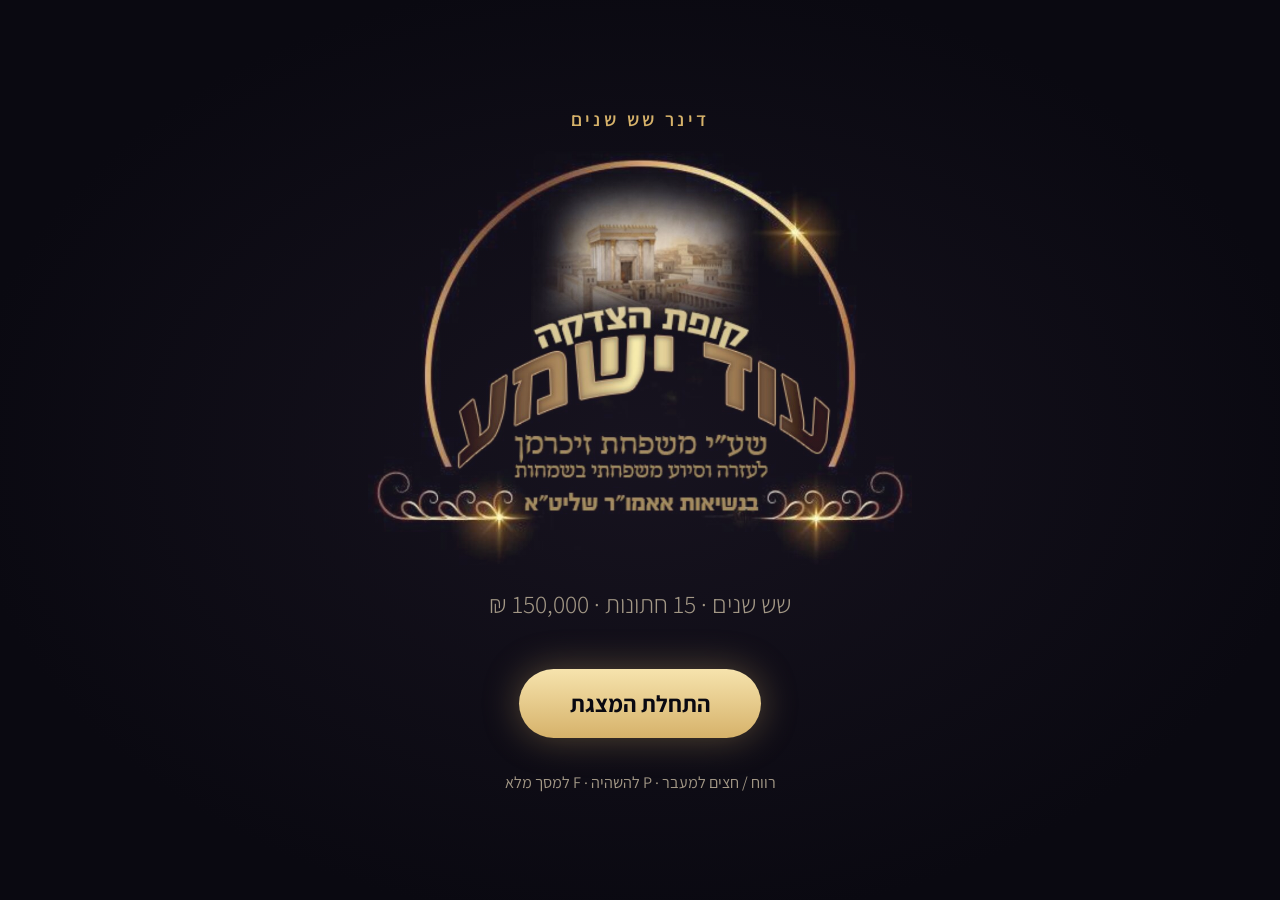
==== index.html @ 43376094 "Add cinematic presentation for the Od Yishama six-year dinner Co-Authored-By: Claude Opus 5.5 <norep" ====
<!doctype html>
<html lang="he" dir="rtl">
<head>
<meta charset="utf-8">
<meta name="viewport" content="width=device-width, initial-scale=1, viewport-fit=cover">
<title>קופת עוד ישמע</title>
<meta name="claude:viewport-fit-sides" content="cover">
<link rel="preconnect" href="https://fonts.googleapis.com">
<link rel="preconnect" href="https://fonts.gstatic.com" crossorigin>
<link rel="stylesheet" href="https://fonts.googleapis.com/css2?family=Frank+Ruhl+Libre:wght@300;500;700;900&family=Assistant:wght@300;400;600;700&display=swap">
<style>
/* Layout: one full-bleed cinematic stage, one scene at a time, candle-gold on a midnight hall */
:root{
  --night:#0a0911;
  --hall:#17131f;
  --gold:#d6b26a;
  --gold-hi:#f6e3ad;
  --ivory:#f2ebde;
  --muted:#a39886;
  --line:rgba(214,178,106,.28);
  --ember:#c9785a;
  --display:"Frank Ruhl Libre","David","Times New Roman",serif;
  --body:"Assistant","Arial Hebrew",Arial,sans-serif;
  color-scheme:dark;
}
html,body{height:100%}
body{background:var(--night);color:var(--ivory);font-family:var(--body);overflow:hidden;direction:rtl}
*{box-sizing:border-box}

#stage{position:fixed;inset:0;background:radial-gradient(ellipse at 50% 38%,var(--hall) 0%,var(--night) 70%)}
#dust{position:absolute;inset:0;width:100%;height:100%}
#stage::after{content:"";position:absolute;inset:0;pointer-events:none;background:radial-gradient(ellipse at center,transparent 55%,rgba(0,0,0,.65) 100%)}

.scene{position:absolute;inset:0;display:grid;place-items:center;overflow-y:auto;
  padding-block:calc(env(safe-area-inset-top,0px) + 4vmin) calc(env(safe-area-inset-bottom,0px) + 9vmin);
  padding-left:max(16px,env(safe-area-inset-left,0px));padding-right:max(16px,env(safe-area-inset-right,0px));
  opacity:0;visibility:hidden;transition:opacity .9s ease,visibility 0s linear .9s}
.scene.active{opacity:1;visibility:visible;transition:opacity 1.1s ease,visibility 0s}
.wrap{width:min(1150px,100%);text-align:center;display:flex;flex-direction:column;align-items:center;gap:2.2vmin;min-width:0}

.r{opacity:0;transform:translateY(2.4vmin);filter:blur(6px);transition:opacity 1.1s ease,transform 1.3s cubic-bezier(.2,.7,.2,1),filter 1.1s ease}
.scene.active .r{opacity:1;transform:none;filter:none;transition-delay:var(--d,0s)}

.eyebrow{font-family:var(--body);font-weight:600;color:var(--gold);letter-spacing:.18em;font-size:clamp(13px,2.1vmin,22px)}
.h1{font-family:var(--display);font-weight:700;font-size:clamp(30px,7.2vmin,92px);line-height:1.15;text-wrap:balance;margin:0}
.h2{font-family:var(--display);font-weight:500;font-size:clamp(22px,4.6vmin,58px);line-height:1.25;text-wrap:balance;margin:0}
.sub{font-weight:300;color:var(--muted);font-size:clamp(16px,2.8vmin,32px);line-height:1.5;max-width:40ch;text-wrap:balance;margin:0}
.gold{color:var(--gold-hi)}
.rule{width:min(240px,40vw);height:1px;background:linear-gradient(90deg,transparent,var(--gold),transparent)}

.big{font-family:var(--display);font-weight:900;line-height:1;font-size:clamp(64px,17vmin,230px);font-variant-numeric:tabular-nums;
  background:linear-gradient(180deg,var(--gold-hi) 10%,var(--gold) 55%,#9c7a3c 100%);-webkit-background-clip:text;background-clip:text;color:transparent;
  filter:drop-shadow(0 0 3vmin rgba(214,178,106,.25));white-space:nowrap}
.big .cur{font-size:.5em;margin-inline-start:.15em}
.num{unicode-bidi:isolate;direction:ltr;display:inline-block}

.verse{font-family:var(--display);font-weight:300;font-size:clamp(20px,3.8vmin,46px);line-height:1.6;color:var(--ivory);text-wrap:balance;max-width:26ch;margin:0}
.verse b{font-weight:700;color:var(--gold-hi)}
.logo{font-family:var(--display);font-weight:900;font-size:clamp(52px,14vmin,190px);line-height:1;color:var(--gold-hi);text-shadow:0 0 4vmin rgba(214,178,106,.35)}
.logo-img{display:block;width:min(820px,100%);max-height:52vh;object-fit:contain;mix-blend-mode:screen}
#intro .logo-img{max-height:46vh}
.motto{font-family:var(--display);font-weight:900;font-size:clamp(30px,7.4vmin,96px);line-height:1.2;color:var(--gold-hi);text-wrap:balance;margin:0;text-shadow:0 0 4vmin rgba(214,178,106,.35)}
.logo-kicker{font-family:var(--display);font-weight:500;font-size:clamp(20px,4vmin,48px);color:var(--gold);letter-spacing:.3em}

/* rings */
.rings{display:grid;grid-template-columns:repeat(5,1fr);gap:2.2vmin 3.5vmin}
.ring{width:clamp(44px,10vmin,120px);aspect-ratio:1;max-width:100%;opacity:.12;transform:scale(.7);transition:opacity .6s ease,transform .8s cubic-bezier(.2,1.4,.4,1),filter .6s}
.scene.active .ring{opacity:1;transform:none;filter:drop-shadow(0 0 1.6vmin rgba(246,227,173,.55));transition-delay:var(--d)}
.ring svg{width:100%;height:100%;display:block}
.ring text{font-family:var(--display);font-weight:700;fill:var(--gold-hi);font-size:22px}

/* equation */
.eq{display:flex;align-items:center;justify-content:center;gap:3vmin;flex-wrap:wrap}
.eq .term{font-family:var(--display);font-weight:700;font-size:clamp(28px,7vmin,88px);color:var(--ivory)}
.eq .op{font-family:var(--display);font-size:clamp(24px,5vmin,64px);color:var(--gold)}
.eq small{display:block;font-family:var(--body);font-weight:400;font-size:clamp(13px,2vmin,22px);color:var(--muted);margin-top:.4em}

/* stacked share bar */
.share{width:min(900px,100%);display:flex;flex-direction:column;gap:1.4vmin}
.share-track{height:clamp(14px,3vmin,30px);border-radius:999px;background:rgba(255,255,255,.06);overflow:hidden;display:flex;border:1px solid var(--line)}
.share-track span{height:100%;width:0;transition:width 1.8s cubic-bezier(.2,.7,.2,1)}
.scene.active .share-track span{width:var(--w);transition-delay:var(--d)}
.s-wed{background:linear-gradient(90deg,var(--gold),var(--gold-hi))}
.s-bal{background:rgba(242,235,222,.35)}
.s-exp{background:var(--ember)}
.legend{display:flex;justify-content:space-between;gap:2vmin;flex-wrap:wrap;font-size:clamp(13px,2vmin,22px);color:var(--muted)}
.legend i{display:inline-block;width:.8em;height:.8em;border-radius:50%;margin-inline-end:.4em;vertical-align:middle}

/* leaderboard */
.board{width:min(980px,100%);display:flex;flex-direction:column;gap:1.15vmin;font-size:clamp(14px,2.6vmin,28px)}
.row{display:grid;grid-template-columns:2em minmax(5.5em,8.5em) 1fr 5.6em;align-items:center;gap:1.6vmin}
.row .rk{font-family:var(--display);font-weight:700;color:var(--gold)}
.row .nm{text-align:right;font-weight:600;white-space:nowrap;overflow:hidden;text-overflow:ellipsis}
.row .tr{height:.9em;border-radius:999px;background:rgba(255,255,255,.05);overflow:hidden}
.row .fl{height:100%;width:0;border-radius:999px;background:linear-gradient(270deg,var(--gold-hi),var(--gold) 60%,#8c6c33);transition:width 1.6s cubic-bezier(.2,.7,.2,1)}
.scene.active .row .fl{width:var(--w);transition-delay:var(--d)}
.row .am{font-family:var(--display);font-weight:700;text-align:left;font-variant-numeric:tabular-nums;color:var(--gold-hi)}
.row.top .nm{color:var(--gold-hi)}

/* podium */
.podium{display:flex;align-items:flex-end;justify-content:center;gap:2.5vmin;width:min(900px,100%)}
.pod{flex:1;display:flex;flex-direction:column;align-items:center;gap:1.4vmin;min-width:0}
.pod .who{font-family:var(--display);font-weight:700;font-size:clamp(18px,3.8vmin,46px);text-wrap:balance}
.pod .amt{font-family:var(--display);font-weight:900;color:var(--gold-hi);font-size:clamp(18px,3.6vmin,44px);font-variant-numeric:tabular-nums}
.pod .col{width:100%;height:0;border-radius:1.2vmin 1.2vmin 0 0;border:1px solid var(--line);border-bottom:0;
  background:linear-gradient(180deg,rgba(214,178,106,.35),rgba(214,178,106,.04));display:grid;place-items:start center;padding-top:1.5vmin;
  font-family:var(--display);font-weight:900;font-size:clamp(28px,7vmin,90px);color:var(--gold);transition:height 1.6s cubic-bezier(.2,.7,.2,1)}
.scene.active .pod .col{height:var(--h);transition-delay:var(--d)}
.pod.first .col{background:linear-gradient(180deg,rgba(246,227,173,.55),rgba(214,178,106,.06));color:var(--night)}
.crown{width:clamp(40px,9vmin,110px);filter:drop-shadow(0 0 2vmin rgba(246,227,173,.6))}

/* partners grid */
.partners{display:grid;grid-template-columns:repeat(4,minmax(0,1fr));gap:1.4vmin;width:min(1100px,100%)}
.pc{border:1px solid rgba(242,235,222,.12);border-radius:1vmin;padding:1.4vmin 1.6vmin;display:flex;justify-content:space-between;align-items:baseline;gap:1vmin;
  background:rgba(255,255,255,.025);font-size:clamp(13px,2.3vmin,24px);min-width:0}
.pc .n{font-weight:600;white-space:nowrap;overflow:hidden;text-overflow:ellipsis;min-width:0}
.pc .v{font-family:var(--display);font-weight:700;font-variant-numeric:tabular-nums;color:var(--muted);white-space:nowrap}
.pc.club{border-color:var(--gold);background:rgba(214,178,106,.08)}
.pc.club .v{color:var(--gold-hi)}

/* stat tiles */
.tiles{display:grid;grid-template-columns:repeat(4,minmax(0,1fr));gap:2vmin;width:min(1100px,100%)}
.tile{border-top:1px solid var(--gold);padding-top:2vmin;display:flex;flex-direction:column;gap:1vmin;align-items:center;min-width:0}
.tile .v{font-family:var(--display);font-weight:900;font-size:clamp(28px,6.5vmin,80px);color:var(--gold-hi);font-variant-numeric:tabular-nums;white-space:nowrap}
.tile .l{color:var(--muted);font-size:clamp(13px,2.2vmin,24px);line-height:1.4;text-wrap:balance}

/* controls */
#bar{position:fixed;inset:auto 0 0 0;z-index:5;display:flex;align-items:center;justify-content:center;gap:10px;
  padding:10px max(16px,env(safe-area-inset-right,0px)) calc(10px + env(safe-area-inset-bottom,0px)) max(16px,env(safe-area-inset-left,0px));
  background:linear-gradient(0deg,rgba(0,0,0,.7),transparent);transition:opacity .5s}
#bar.hide{opacity:0}
#bar button{background:rgba(255,255,255,.06);border:1px solid var(--line);color:var(--ivory);width:42px;height:42px;border-radius:50%;cursor:pointer;display:grid;place-items:center;font-size:16px}
#bar button:hover{background:rgba(214,178,106,.18)}
#bar button:focus-visible,#go:focus-visible{outline:2px solid var(--gold-hi);outline-offset:3px}
#count{font-variant-numeric:tabular-nums;color:var(--muted);font-size:14px;min-width:4.5em;text-align:center}
#prog{position:absolute;top:0;right:0;height:2px;width:0;background:var(--gold)}

/* intro overlay */
#intro{position:fixed;inset:0;z-index:10;display:grid;place-items:center;background:radial-gradient(ellipse at center,var(--hall),var(--night) 75%);
  padding-left:max(16px,env(safe-area-inset-left,0px));padding-right:max(16px,env(safe-area-inset-right,0px));transition:opacity 1s}
#intro.gone{opacity:0;pointer-events:none}
#go{margin-top:3vmin;font-family:var(--body);font-weight:700;font-size:clamp(16px,2.6vmin,26px);color:var(--night);background:linear-gradient(180deg,var(--gold-hi),var(--gold));
  border:0;border-radius:999px;padding:.8em 2.2em;cursor:pointer;box-shadow:0 0 4vmin rgba(214,178,106,.35)}
.hint{color:var(--muted);font-size:clamp(12px,1.8vmin,18px);margin-top:1.5vmin}

@media (max-width:640px){
  .partners{grid-template-columns:repeat(2,minmax(0,1fr))}
  .tiles{grid-template-columns:repeat(2,minmax(0,1fr));row-gap:4vmin}
  .row{grid-template-columns:1.6em 5.4em 1fr 4.8em}
}
@media (prefers-reduced-motion:reduce){
  .r,.ring,.row .fl,.pod .col,.share-track span{transition:none!important}
}
</style>
</head>
<body style="margin:0">

<div id="stage">
  <canvas id="dust" aria-hidden="true"></canvas>

  <!-- 1 -->
  <section class="scene" data-t="6">
    <div class="wrap">
      <div class="eyebrow r" style="--d:.3s">לפני שש שנים בדיוק</div>
      <h1 class="h1 r" style="--d:1.2s">משפחה אחת התכנסה<br>סביב שולחן אחד</h1>
    </div>
  </section>

  <!-- 2 -->
  <section class="scene" data-t="7">
    <div class="wrap">
      <p class="sub r" style="--d:.3s">לא היו בה עשירים גדולים. לא היו בה קרנות.</p>
      <h2 class="h2 r" style="--d:1.6s">היה בה חלום אחד:</h2>
      <h1 class="motto r" style="--d:2.8s">״מיר זענען אלע<br>א חלק פון די שמחה״</h1>
    </div>
  </section>

  <!-- 3 -->
  <section class="scene" data-t="9">
    <div class="wrap">
      <img class="logo-img r" style="--d:.3s" alt="קופת הצדקה עוד ישמע שע״י משפחת זיכרמן">
      <p class="verse r" style="--d:2.6s">עוד ישמע בערי יהודה ובחוצות ירושלים<br>קול ששון וקול שמחה <b>קול חתן וקול כלה</b></p>
    </div>
  </section>

  <!-- 4 -->
  <section class="scene" data-t="9">
    <div class="wrap">
      <div class="eyebrow r" style="--d:.2s">מאז ועד היום נכנסו לקופה</div>
      <div class="big r" style="--d:.6s"><span class="num" data-count="152599" data-delay="700" data-dur="3800">0</span><span class="cur">₪</span></div>
      <p class="sub r" style="--d:4.4s">משפחה קטנה. שש שנים. שקל אחר שקל.</p>
    </div>
  </section>

  <!-- 5 -->
  <section class="scene" data-t="9">
    <div class="wrap">
      <div class="eyebrow r" style="--d:.2s">חתונות שהקופה הייתה שותפה בהן</div>
      <div class="rings" id="rings"></div>
      <h1 class="h1 r gold" style="--d:4.6s"><span class="num">15</span> חופות</h1>
    </div>
  </section>

  <!-- 6 -->
  <section class="scene" data-t="9">
    <div class="wrap">
      <div class="eq r" style="--d:.3s">
        <div class="term"><span class="num">15</span><small>חתונות</small></div>
        <div class="op">×</div>
        <div class="term"><span class="num">10,000</span> ₪<small>לכל חתונה</small></div>
      </div>
      <div class="rule r" style="--d:1.6s"></div>
      <div class="eyebrow r" style="--d:2s">חולקו לשמחות המשפחה</div>
      <div class="big r" style="--d:2.2s"><span class="num" data-count="150000" data-delay="2300" data-dur="3000">0</span><span class="cur">₪</span></div>
    </div>
  </section>

  <!-- 7 -->
  <section class="scene" data-t="11">
    <div class="wrap">
      <div class="eyebrow r" style="--d:.2s">סך כל הוצאות הקופה בשש שנים</div>
      <div class="big r" style="--d:.5s"><span class="num" data-count="500" data-from="152599" data-delay="900" data-dur="3200">152,599</span><span class="cur">₪</span></div>
      <h2 class="h2 r" style="--d:4.2s"><span class="gold"><span class="num">98.3%</span></span> מכל שקל שנכנס יצא ישירות לשמחות</h2>
      <div class="share r" style="--d:5s">
        <div class="share-track" dir="rtl">
          <span class="s-wed" style="--w:98.3%;--d:5.2s"></span>
          <span class="s-bal" style="--w:1.37%;--d:6.4s"></span>
          <span class="s-exp" style="--w:.33%;--d:6.8s"></span>
        </div>
        <div class="legend">
          <span><i class="s-wed"></i>חולק לחתונות: <span class="num">150,000</span> ₪</span>
          <span><i class="s-bal"></i>יתרה בקופה: <span class="num">2,099</span> ₪</span>
          <span><i class="s-exp"></i>הוצאות: <span class="num">500</span> ₪</span>
        </div>
      </div>
    </div>
  </section>

  <!-- 8 -->
  <section class="scene" data-t="14">
    <div class="wrap">
      <div class="eyebrow r" style="--d:.2s">היכל הכבוד</div>
      <h1 class="h2 r" style="--d:.6s">עשרת השותפים הגדולים</h1>
      <div class="board" id="board"></div>
    </div>
  </section>

  <!-- 9 -->
  <section class="scene" data-t="11">
    <div class="wrap">
      <div class="eyebrow r" style="--d:.2s">כתר הקופה</div>
      <div class="podium">
        <div class="pod">
          <div class="who r" style="--d:2.6s">יוסף פויגל</div>
          <div class="amt r" style="--d:2.9s"><span class="num">16,500</span> ₪</div>
          <div class="col" style="--h:24vmin;--d:.8s">2</div>
        </div>
        <div class="pod first">
          <svg class="crown r" style="--d:4.4s" viewBox="0 0 100 70" aria-hidden="true"><path d="M8 62 L4 18 L28 38 L50 6 L72 38 L96 18 L92 62 Z" fill="#f6e3ad"/><rect x="8" y="58" width="84" height="8" rx="2" fill="#d6b26a"/></svg>
          <div class="who r gold" style="--d:3.8s">יענקי</div>
          <div class="amt r" style="--d:4.1s"><span class="num">18,000</span> ₪</div>
          <div class="col" style="--h:32vmin;--d:1.2s">1</div>
        </div>
        <div class="pod">
          <div class="who r" style="--d:2s">שלמה לוי</div>
          <div class="amt r" style="--d:2.3s"><span class="num">15,550</span> ₪</div>
          <div class="col" style="--h:18vmin;--d:.4s">3</div>
        </div>
      </div>
    </div>
  </section>

  <!-- 10 -->
  <section class="scene" data-t="9">
    <div class="wrap">
      <div class="eyebrow r" style="--d:.2s">מועדון ה־12,000</div>
      <h1 class="h1 r" style="--d:.7s"><span class="gold">שמונה</span> שותפים נתנו<br>מעל <span class="num">12,000</span> ₪ כל אחד</h1>
      <div class="rule r" style="--d:2s"></div>
      <p class="sub r" style="--d:2.6s">יחד הם הביאו <span class="gold"><span class="num">120,900</span> ₪</span>, כ־<span class="num">80%</span> מכלל התרומות לקופה</p>
    </div>
  </section>

  <!-- 11 -->
  <section class="scene" data-t="14">
    <div class="wrap">
      <div class="eyebrow r" style="--d:.2s">כל השותפים בנס</div>
      <div class="partners" id="partners"></div>
    </div>
  </section>

  <!-- 12 -->
  <section class="scene" data-t="11">
    <div class="wrap">
      <div class="eyebrow r" style="--d:.2s">שש שנים במספרים</div>
      <div class="tiles">
        <div class="tile r" style="--d:.6s"><div class="v"><span class="num" data-count="25433" data-delay="700" data-dur="2200">0</span> ₪</div><div class="l">נכנסו לקופה בממוצע בכל שנה</div></div>
        <div class="tile r" style="--d:1.4s"><div class="v">כל <span class="num">5</span></div><div class="l">חודשים בערך, עוד חתונה במשפחה</div></div>
        <div class="tile r" style="--d:2.2s"><div class="v"><span class="num" data-count="16" data-delay="2300" data-dur="1500">0</span></div><div class="l">שותפים שנתנו מכספם</div></div>
        <div class="tile r" style="--d:3s"><div class="v"><span class="num">0.3%</span></div><div class="l">בלבד הלכו להוצאות</div></div>
      </div>
    </div>
  </section>

  <!-- 13 -->
  <section class="scene" data-t="8">
    <div class="wrap">
      <h1 class="h1 r" style="--d:.3s"><span class="num">15</span> משפחות הגיעו לחופה בראש מורם</h1>
      <p class="sub r" style="--d:2s">ובכל אחת מהן הייתה המשפחה כולה שותפה</p>
      <h2 class="h2 r gold" style="--d:4s">והסיפור הזה רק מתחיל</h2>
    </div>
  </section>

  <!-- 14 -->
  <section class="scene" data-t="13">
    <div class="wrap">
      <div class="eyebrow r" style="--d:.2s">החתונה ה־16 כבר בדרך</div>
      <h1 class="h2 r" style="--d:.7s">מה אם כל אחד מאיתנו יוסיף רק עוד קצת?</h1>
      <div class="eq r" style="--d:2s">
        <div class="term"><span class="num">19</span><small>בני משפחה</small></div>
        <div class="op">×</div>
        <div class="term"><span class="num">100</span> ₪<small>תוספת בחודש</small></div>
        <div class="op">=</div>
        <div class="term gold"><span class="num">22,800</span> ₪<small>בכל שנה</small></div>
      </div>
      <h1 class="h1 r gold" style="--d:5s">עוד שתי חתונות בכל שנה</h1>
    </div>
  </section>

  <!-- 15 -->
  <section class="scene" data-t="0">
    <div class="wrap">
      <p class="verse r" style="--d:.4s">עוד ישמע בערי יהודה ובחוצות ירושלים<br>קול ששון וקול שמחה <b>קול חתן וקול כלה</b></p>
      <div class="rule r" style="--d:2.4s"></div>
      <img class="logo-img r" style="--d:3s" alt="קופת הצדקה עוד ישמע שע״י משפחת זיכרמן">
      <p class="motto r" style="--d:4.6s">״מיר זענען אלע א חלק פון די שמחה״</p>
    </div>
  </section>
</div>

<div id="intro">
  <div class="wrap">
    <div class="eyebrow">דינר שש שנים</div>
    <img class="logo-img" alt="קופת הצדקה עוד ישמע שע״י משפחת זיכרמן">
    <p class="sub">שש שנים · <span class="num">15</span> חתונות · <span class="num">150,000</span> ₪</p>
    <button id="go" type="button">התחלת המצגת</button>
    <div class="hint">רווח / חצים למעבר · P להשהיה · F למסך מלא</div>
  </div>
</div>

<nav id="bar" aria-label="שליטה במצגת">
  <div id="prog"></div>
  <button id="prev" type="button" aria-label="הקודם">›</button>
  <button id="play" type="button" aria-label="השהיה">❚❚</button>
  <button id="next" type="button" aria-label="הבא">‹</button>
  <span id="count">1 / 15</span>
  <button id="fs" type="button" aria-label="מסך מלא">⛶</button>
</nav>

<script>
(function(){
  const reduce = matchMedia('(prefers-reduced-motion: reduce)').matches;
  const LOGO = '[data-uri]';
  document.querySelectorAll('.logo-img').forEach(im => { im.src = LOGO; });
  const fmt = n => Math.round(n).toLocaleString('en-US');

  // ---- data ----
  const donors = [
    ['ראש משפחתינו',12600],['יוסף פויגל',16500],['מוישי',14600],['משה קאצבורג',2800],
    ['שלמה לוי',15550],['יהודלה',14600],['שלמה',6581],['חיים',3400],['אברמי',14300],
    ['הערשי הורביץ',0],['יענקי',18000],['יהושע דוד',6790],['יוסף אריה',14750],
    ['מרדכי הרשקוביץ',5596],['אלימלך גרוסמן',0],['ישעי\'',0],['משה לאנגסאם',3632],
    ['הערשי זיכרמן',200],['שלמה פויגל',600]
  ];
  const givers = donors.filter(d => d[1] > 0);

  // rings
  const rings = document.getElementById('rings');
  for (let k = 1; k <= 15; k++) {
    const el = document.createElement('div');
    el.className = 'ring'; el.style.setProperty('--d', (0.6 + k * 0.24) + 's');
    el.innerHTML = '<svg viewBox="0 0 100 100" aria-hidden="true"><circle cx="50" cy="56" r="32" fill="none" stroke="#d6b26a" stroke-width="6"/>'
      + '<path d="M50 6 L60 18 L50 30 L40 18 Z" fill="#f6e3ad"/><text x="50" y="64" text-anchor="middle">' + k + '</text></svg>';
    rings.appendChild(el);
  }

  // top 10 board
  const top = [...givers].sort((a,b) => b[1]-a[1]).slice(0,10);
  const max = top[0][1];
  const board = document.getElementById('board');
  let prevAmt = null, prevRank = 0;
  top.forEach((d, idx) => {
    const rank = d[1] === prevAmt ? prevRank : idx + 1;
    prevAmt = d[1]; prevRank = rank;
    const delay = 1 + (9 - idx) * 0.45; // build from 10th up to 1st
    const row = document.createElement('div');
    row.className = 'row r' + (idx < 3 ? ' top' : '');
    row.style.setProperty('--d', delay + 's');
    row.innerHTML = '<span class="rk">' + rank + '</span><span class="nm">' + d[0] + '</span>'
      + '<span class="tr"><span class="fl" style="--w:' + (d[1]/max*100).toFixed(1) + '%;--d:' + (delay+.2) + 's"></span></span>'
      + '<span class="am"><span class="num" data-count="' + d[1] + '" data-delay="' + Math.round((delay+.2)*1000) + '" data-dur="1600">0</span> ₪</span>';
    board.appendChild(row);
  });

  // partners in family order
  const partners = document.getElementById('partners');
  givers.forEach((d, idx) => {
    const c = document.createElement('div');
    c.className = 'pc r' + (d[1] >= 12000 ? ' club' : '');
    c.style.setProperty('--d', (0.6 + idx * 0.28) + 's');
    c.innerHTML = '<span class="n">' + d[0] + '</span><span class="v"><span class="num">' + fmt(d[1]) + '</span> ₪</span>';
    partners.appendChild(c);
  });

  // ---- player ----
  const scenes = [...document.querySelectorAll('.scene')];
  const bar = document.getElementById('bar'), prog = document.getElementById('prog');
  const playBtn = document.getElementById('play'), count = document.getElementById('count');
  let i = -1, playing = true, timer = null, token = 0;

  function runCounts(scene, t) {
    scene.querySelectorAll('[data-count]').forEach(el => {
      const to = +el.dataset.count, from = +(el.dataset.from || 0);
      const delay = reduce ? 0 : +(el.dataset.delay || 0), dur = reduce ? 0 : +(el.dataset.dur || 2000);
      el.textContent = fmt(from);
      setTimeout(() => {
        const t0 = performance.now();
        (function step(now){
          if (t !== token) return;
          const p = dur ? Math.min(1, (now - t0) / dur) : 1;
          const e = 1 - Math.pow(2, -10 * p);
          el.textContent = fmt(from + (to - from) * (p === 1 ? 1 : e));
          if (p < 1) requestAnimationFrame(step);
        })(t0);
      }, delay);
    });
  }

  function schedule() {
    clearTimeout(timer);
    const secs = +scenes[i].dataset.t;
    prog.style.transition = 'none'; prog.style.width = '0';
    if (!playing || !secs) { prog.style.width = secs ? '0' : '100%'; return; }
    void prog.offsetWidth;
    prog.style.transition = 'width ' + secs + 's linear'; prog.style.width = '100%';
    timer = setTimeout(() => go(i + 1), secs * 1000);
  }

  function go(n) {
    if (n < 0 || n >= scenes.length) return;
    scenes.forEach(s => s.classList.remove('active'));
    i = n; token++;
    const s = scenes[i]; void s.offsetWidth; s.classList.add('active');
    s.scrollTop = 0;
    runCounts(s, token);
    count.textContent = (i + 1) + ' / ' + scenes.length;
    schedule();
  }

  function togglePlay() {
    playing = !playing;
    playBtn.textContent = playing ? '❚❚' : '▶';
    playBtn.setAttribute('aria-label', playing ? 'השהיה' : 'הפעלה');
    schedule();
  }
  function fullscreen() {
    try {
      if (document.fullscreenElement) document.exitFullscreen();
      else document.documentElement.requestFullscreen().catch(() => {});
    } catch (e) {}
  }

  document.getElementById('next').onclick = () => go(i + 1);
  document.getElementById('prev').onclick = () => go(i - 1);
  playBtn.onclick = togglePlay;
  document.getElementById('fs').onclick = fullscreen;
  document.getElementById('go').onclick = () => {
    fullscreen();
    document.getElementById('intro').classList.add('gone');
    go(0);
  };
  document.getElementById('stage').addEventListener('click', () => { if (i >= 0) go(i + 1); });
  addEventListener('keydown', e => {
    if (i < 0) return;
    if (e.key === 'ArrowLeft' || e.key === ' ' || e.key === 'PageDown') { e.preventDefault(); go(i + 1); }
    else if (e.key === 'ArrowRight' || e.key === 'PageUp') go(i - 1);
    else if (e.key === 'p' || e.key === 'P' || e.key === 'פ') togglePlay();
    else if (e.key === 'f' || e.key === 'F' || e.key === 'כ') fullscreen();
  });

  let hideT;
  function wake() { bar.classList.remove('hide'); clearTimeout(hideT); hideT = setTimeout(() => { if (i >= 0) bar.classList.add('hide'); }, 2600); }
  addEventListener('mousemove', wake); addEventListener('touchstart', wake, {passive:true}); wake();

  // ---- gold dust ----
  const cv = document.getElementById('dust'), cx = cv.getContext('2d');
  let W, H, motes = [];
  function size() {
    const r = Math.min(devicePixelRatio || 1, 2);
    W = cv.width = innerWidth * r; H = cv.height = innerHeight * r;
    motes = Array.from({length: 80}, () => ({x: Math.random()*W, y: Math.random()*H, s: (Math.random()*1.8+.4)*r, v: (Math.random()*.25+.05)*r, p: Math.random()*6.28}));
  }
  function draw(t) {
    cx.clearRect(0, 0, W, H);
    for (const m of motes) {
      if (!reduce) { m.y -= m.v; if (m.y < -5) { m.y = H + 5; m.x = Math.random()*W; } }
      const a = .25 + .35 * Math.sin(t/900 + m.p);
      cx.fillStyle = 'rgba(246,227,173,' + Math.max(.05, a) + ')';
      cx.beginPath(); cx.arc(m.x, m.y, m.s, 0, 6.283); cx.fill();
    }
    if (!reduce) requestAnimationFrame(draw);
  }
  addEventListener('resize', size); size(); requestAnimationFrame(draw);
})();
</script>
</body>
</html>
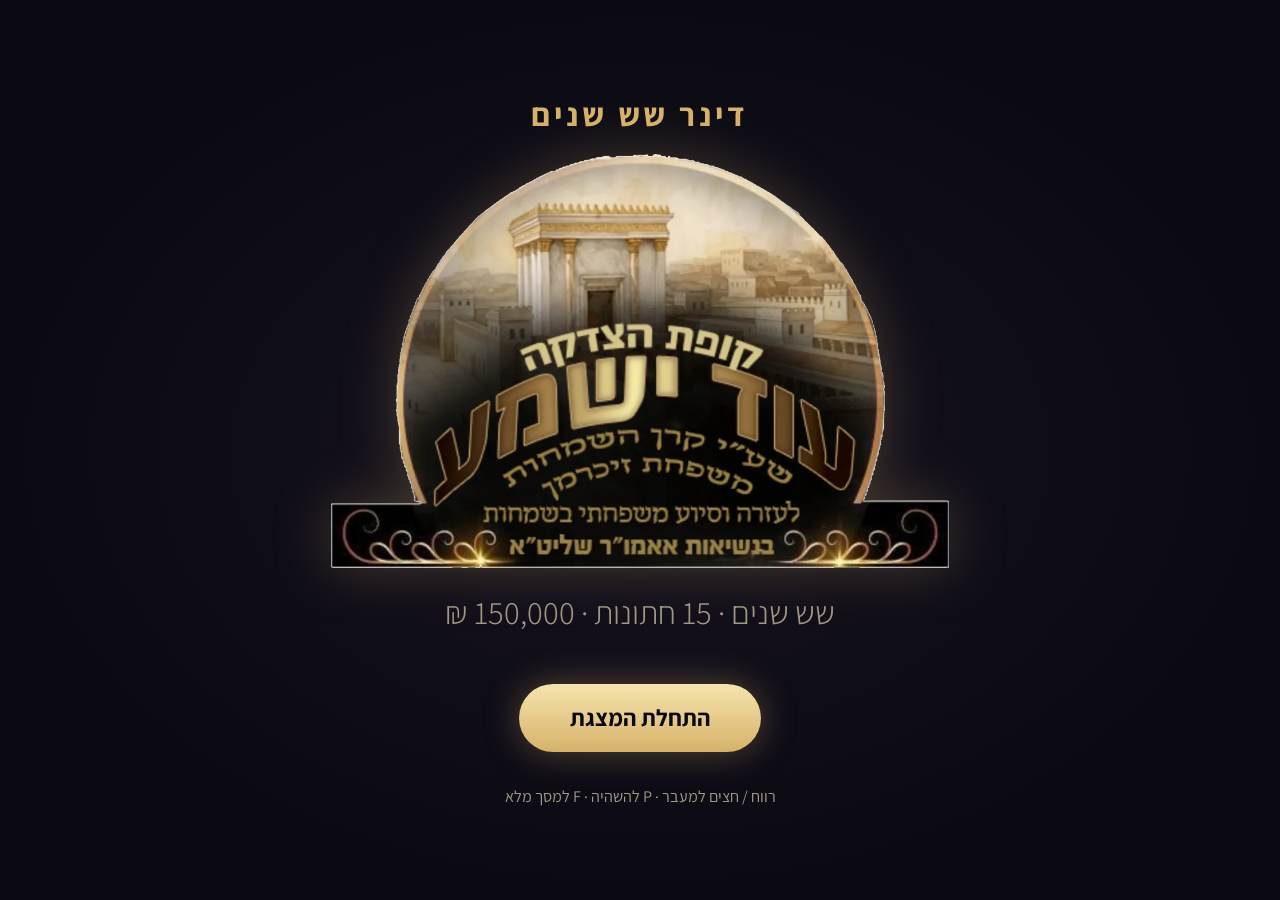
==== commit c4ac8019: "Bigger titles, new logo, future plan, goal and three plans Co-Authored-By: Claude Opus 5.5 <noreply@" ====
--- a/index.html
+++ b/index.html
@@ -36,15 +36,15 @@
   padding-left:max(16px,env(safe-area-inset-left,0px));padding-right:max(16px,env(safe-area-inset-right,0px));
   opacity:0;visibility:hidden;transition:opacity .9s ease,visibility 0s linear .9s}
 .scene.active{opacity:1;visibility:visible;transition:opacity 1.1s ease,visibility 0s}
-.wrap{width:min(1150px,100%);text-align:center;display:flex;flex-direction:column;align-items:center;gap:2.2vmin;min-width:0}
+.wrap{width:min(1500px,100%);text-align:center;display:flex;flex-direction:column;align-items:center;gap:2.2vmin;min-width:0}
 
 .r{opacity:0;transform:translateY(2.4vmin);filter:blur(6px);transition:opacity 1.1s ease,transform 1.3s cubic-bezier(.2,.7,.2,1),filter 1.1s ease}
 .scene.active .r{opacity:1;transform:none;filter:none;transition-delay:var(--d,0s)}
 
-.eyebrow{font-family:var(--body);font-weight:600;color:var(--gold);letter-spacing:.18em;font-size:clamp(13px,2.1vmin,22px)}
-.h1{font-family:var(--display);font-weight:700;font-size:clamp(30px,7.2vmin,92px);line-height:1.15;text-wrap:balance;margin:0}
-.h2{font-family:var(--display);font-weight:500;font-size:clamp(22px,4.6vmin,58px);line-height:1.25;text-wrap:balance;margin:0}
-.sub{font-weight:300;color:var(--muted);font-size:clamp(16px,2.8vmin,32px);line-height:1.5;max-width:40ch;text-wrap:balance;margin:0}
+.eyebrow{font-family:var(--body);font-weight:700;color:var(--gold);letter-spacing:.12em;font-size:clamp(17px,3.6vmin,40px)}
+.h1{font-family:var(--display);font-weight:700;font-size:clamp(34px,9vmin,112px);line-height:1.15;text-wrap:balance;margin:0}
+.h2{font-family:var(--display);font-weight:700;font-size:clamp(26px,6.4vmin,80px);line-height:1.25;text-wrap:balance;margin:0}
+.sub{font-weight:300;color:var(--muted);font-size:clamp(18px,3.6vmin,42px);line-height:1.5;max-width:40ch;text-wrap:balance;margin:0}
 .gold{color:var(--gold-hi)}
 .rule{width:min(240px,40vw);height:1px;background:linear-gradient(90deg,transparent,var(--gold),transparent)}
 
@@ -57,7 +57,7 @@
 .verse{font-family:var(--display);font-weight:300;font-size:clamp(20px,3.8vmin,46px);line-height:1.6;color:var(--ivory);text-wrap:balance;max-width:26ch;margin:0}
 .verse b{font-weight:700;color:var(--gold-hi)}
 .logo{font-family:var(--display);font-weight:900;font-size:clamp(52px,14vmin,190px);line-height:1;color:var(--gold-hi);text-shadow:0 0 4vmin rgba(214,178,106,.35)}
-.logo-img{display:block;width:min(820px,100%);max-height:52vh;object-fit:contain;mix-blend-mode:screen}
+.logo-img{display:block;width:min(820px,100%);max-height:52vh;object-fit:contain;filter:drop-shadow(0 0 3vmin rgba(214,178,106,.25))}
 #intro .logo-img{max-height:46vh}
 .motto{font-family:var(--display);font-weight:900;font-size:clamp(30px,7.4vmin,96px);line-height:1.2;color:var(--gold-hi);text-wrap:balance;margin:0;text-shadow:0 0 4vmin rgba(214,178,106,.35)}
 .logo-kicker{font-family:var(--display);font-weight:500;font-size:clamp(20px,4vmin,48px);color:var(--gold);letter-spacing:.3em}
@@ -73,7 +73,7 @@
 .eq{display:flex;align-items:center;justify-content:center;gap:3vmin;flex-wrap:wrap}
 .eq .term{font-family:var(--display);font-weight:700;font-size:clamp(28px,7vmin,88px);color:var(--ivory)}
 .eq .op{font-family:var(--display);font-size:clamp(24px,5vmin,64px);color:var(--gold)}
-.eq small{display:block;font-family:var(--body);font-weight:400;font-size:clamp(13px,2vmin,22px);color:var(--muted);margin-top:.4em}
+.eq small{display:block;font-family:var(--body);font-weight:400;font-size:clamp(14px,2.6vmin,28px);color:var(--muted);margin-top:.4em}
 
 /* stacked share bar */
 .share{width:min(900px,100%);display:flex;flex-direction:column;gap:1.4vmin}
@@ -87,12 +87,12 @@
 .legend i{display:inline-block;width:.8em;height:.8em;border-radius:50%;margin-inline-end:.4em;vertical-align:middle}
 
 /* leaderboard */
-.board{width:min(980px,100%);display:flex;flex-direction:column;gap:1.15vmin;font-size:clamp(14px,2.6vmin,28px)}
+.board{width:min(1100px,100%);display:flex;flex-direction:column;gap:1vmin;font-size:clamp(15px,3vmin,34px)}
 .row{display:grid;grid-template-columns:2em minmax(5.5em,8.5em) 1fr 5.6em;align-items:center;gap:1.6vmin}
 .row .rk{font-family:var(--display);font-weight:700;color:var(--gold)}
 .row .nm{text-align:right;font-weight:600;white-space:nowrap;overflow:hidden;text-overflow:ellipsis}
 .row .tr{height:.9em;border-radius:999px;background:rgba(255,255,255,.05);overflow:hidden}
-.row .fl{height:100%;width:0;border-radius:999px;background:linear-gradient(270deg,var(--gold-hi),var(--gold) 60%,#8c6c33);transition:width 1.6s cubic-bezier(.2,.7,.2,1)}
+.row .fl{display:block;height:100%;width:0;border-radius:999px;background:linear-gradient(270deg,var(--gold-hi),var(--gold) 60%,#8c6c33);transition:width 1.6s cubic-bezier(.2,.7,.2,1)}
 .scene.active .row .fl{width:var(--w);transition-delay:var(--d)}
 .row .am{font-family:var(--display);font-weight:700;text-align:left;font-variant-numeric:tabular-nums;color:var(--gold-hi)}
 .row.top .nm{color:var(--gold-hi)}
@@ -110,9 +110,9 @@
 .crown{width:clamp(40px,9vmin,110px);filter:drop-shadow(0 0 2vmin rgba(246,227,173,.6))}
 
 /* partners grid */
-.partners{display:grid;grid-template-columns:repeat(4,minmax(0,1fr));gap:1.4vmin;width:min(1100px,100%)}
+.partners{display:grid;grid-template-columns:repeat(4,minmax(0,1fr));gap:1.4vmin;width:min(1450px,100%)}
 .pc{border:1px solid rgba(242,235,222,.12);border-radius:1vmin;padding:1.4vmin 1.6vmin;display:flex;justify-content:space-between;align-items:baseline;gap:1vmin;
-  background:rgba(255,255,255,.025);font-size:clamp(13px,2.3vmin,24px);min-width:0}
+  background:rgba(255,255,255,.025);font-size:clamp(14px,2.8vmin,30px);min-width:0}
 .pc .n{font-weight:600;white-space:nowrap;overflow:hidden;text-overflow:ellipsis;min-width:0}
 .pc .v{font-family:var(--display);font-weight:700;font-variant-numeric:tabular-nums;color:var(--muted);white-space:nowrap}
 .pc.club{border-color:var(--gold);background:rgba(214,178,106,.08)}
@@ -122,7 +122,21 @@
 .tiles{display:grid;grid-template-columns:repeat(4,minmax(0,1fr));gap:2vmin;width:min(1100px,100%)}
 .tile{border-top:1px solid var(--gold);padding-top:2vmin;display:flex;flex-direction:column;gap:1vmin;align-items:center;min-width:0}
 .tile .v{font-family:var(--display);font-weight:900;font-size:clamp(28px,6.5vmin,80px);color:var(--gold-hi);font-variant-numeric:tabular-nums;white-space:nowrap}
-.tile .l{color:var(--muted);font-size:clamp(13px,2.2vmin,24px);line-height:1.4;text-wrap:balance}
+.tile .l{color:var(--muted);font-size:clamp(14px,2.8vmin,30px);line-height:1.4;text-wrap:balance}
+
+/* future plan */
+.calc{display:flex;flex-direction:column;gap:1.6vmin;width:min(1250px,100%)}
+.calc .ln{display:grid;grid-template-columns:1fr auto;align-items:baseline;gap:2vmin;padding-bottom:1.2vmin;border-bottom:1px solid var(--line);
+  font-size:clamp(17px,3.8vmin,46px);text-align:right}
+.calc .ln b{font-family:var(--display);font-weight:900;color:var(--gold-hi);white-space:nowrap}
+.calc .ln.sum{border-bottom:0;font-size:clamp(20px,5vmin,62px)}
+.calc .ln.sum span{font-family:var(--display);font-weight:700}
+.plans{display:grid;grid-template-columns:repeat(3,minmax(0,1fr));gap:2.4vmin;width:min(1450px,100%)}
+.plan{border:1px solid var(--gold);border-radius:1.4vmin;padding:2.6vmin 2.2vmin;background:rgba(214,178,106,.07);display:flex;flex-direction:column;gap:1.4vmin;min-width:0}
+.plan .k{font-family:var(--display);font-weight:900;color:var(--gold);font-size:clamp(18px,4vmin,48px)}
+.plan .t{font-family:var(--display);font-weight:700;font-size:clamp(18px,4.4vmin,54px);line-height:1.25;text-wrap:balance}
+.plan .d{color:var(--muted);font-size:clamp(15px,3.2vmin,38px);line-height:1.4;text-wrap:balance}
+@media (max-width:640px){.plans{grid-template-columns:1fr}}
 
 /* controls */
 #bar{position:fixed;inset:auto 0 0 0;z-index:5;display:flex;align-items:center;justify-content:center;gap:10px;
@@ -311,22 +325,49 @@
   </section>
 
   <!-- 14 -->
-  <section class="scene" data-t="13">
-    <div class="wrap">
-      <div class="eyebrow r" style="--d:.2s">החתונה ה־16 כבר בדרך</div>
-      <h1 class="h2 r" style="--d:.7s">מה אם כל אחד מאיתנו יוסיף רק עוד קצת?</h1>
-      <div class="eq r" style="--d:2s">
-        <div class="term"><span class="num">19</span><small>בני משפחה</small></div>
-        <div class="op">×</div>
-        <div class="term"><span class="num">100</span> ₪<small>תוספת בחודש</small></div>
-        <div class="op">=</div>
-        <div class="term gold"><span class="num">22,800</span> ₪<small>בכל שנה</small></div>
+  <section class="scene" data-t="15">
+    <div class="wrap">
+      <div class="eyebrow r" style="--d:.2s">החשבון לעתיד</div>
+      <div class="calc">
+        <div class="ln r" style="--d:1s"><span><span class="num">16</span> בני המשפחה מוסיפים <span class="num">101</span> ₪ בחודש על הקיים</span><b><span class="num">1,616</span> ₪</b></div>
+        <div class="ln r" style="--d:3.2s"><span>עוד <span class="num">15</span> נכדים בהוראת קבע חדשה של <span class="num">200</span> ₪</span><b><span class="num">3,000</span> ₪</b></div>
+        <div class="ln sum r" style="--d:5.4s"><span>יחד, בכל חודש</span><b><span class="num" data-count="4616" data-delay="5600" data-dur="2400">0</span> ₪</b></div>
       </div>
-      <h1 class="h1 r gold" style="--d:5s">עוד שתי חתונות בכל שנה</h1>
+      <h1 class="h1 r gold" style="--d:8.6s">נגיע ליעד!!!</h1>
     </div>
   </section>
 
   <!-- 15 -->
+  <section class="scene" data-t="6">
+    <div class="wrap">
+      <h1 class="h1 r" style="--d:.3s">וביחד</h1>
+      <h1 class="h1 r gold" style="--d:1.3s">נשבור שיאים חדשים</h1>
+    </div>
+  </section>
+
+  <!-- 16 -->
+  <section class="scene" data-t="10">
+    <div class="wrap">
+      <div class="h2 r" style="--d:.2s">מה היעד?</div>
+      <div class="eyebrow r" style="--d:1.2s">הכנסה של לפחות</div>
+      <div class="big r" style="--d:1.5s"><span class="num" data-count="4000" data-delay="1600" data-dur="2600">0</span><span class="cur">₪</span></div>
+      <p class="sub r" style="--d:4.4s">בחודש, נוספים לקופה בתוספת לקיים</p>
+    </div>
+  </section>
+
+  <!-- 17 -->
+  <section class="scene" data-t="14">
+    <div class="wrap">
+      <div class="eyebrow r" style="--d:.2s">מה נעשה עם התוספת</div>
+      <div class="plans">
+        <div class="plan r" style="--d:1s"><div class="k">תכנית א׳</div><div class="t"><span class="num">600</span> ₪ לכל שמחת הולדת בן או בת</div><div class="d">להוצאות הקידוש או הברית</div></div>
+        <div class="plan r" style="--d:3.6s"><div class="k">תכנית ב׳</div><div class="t">הגדלת סכום התמיכה לחתונה</div><div class="d">יותר עזרה לכל מחותן במשפחה</div></div>
+        <div class="plan r" style="--d:6.2s"><div class="k">תכנית ג׳</div><div class="t">תמיכה בהלוואות קטנות</div><div class="d">יד מושטת לבני המשפחה בעת הצורך</div></div>
+      </div>
+    </div>
+  </section>
+
+  <!-- 18 -->
   <section class="scene" data-t="0">
     <div class="wrap">
       <p class="verse r" style="--d:.4s">עוד ישמע בערי יהודה ובחוצות ירושלים<br>קול ששון וקול שמחה <b>קול חתן וקול כלה</b></p>
@@ -352,14 +393,14 @@
   <button id="prev" type="button" aria-label="הקודם">›</button>
   <button id="play" type="button" aria-label="השהיה">❚❚</button>
   <button id="next" type="button" aria-label="הבא">‹</button>
-  <span id="count">1 / 15</span>
+  <span id="count">1 / 18</span>
   <button id="fs" type="button" aria-label="מסך מלא">⛶</button>
 </nav>
 
 <script>
 (function(){
   const reduce = matchMedia('(prefers-reduced-motion: reduce)').matches;
-  const LOGO = '[data-uri]';
+  const LOGO = '[data-uri]';
   document.querySelectorAll('.logo-img').forEach(im => { im.src = LOGO; });
   const fmt = n => Math.round(n).toLocaleString('en-US');
 
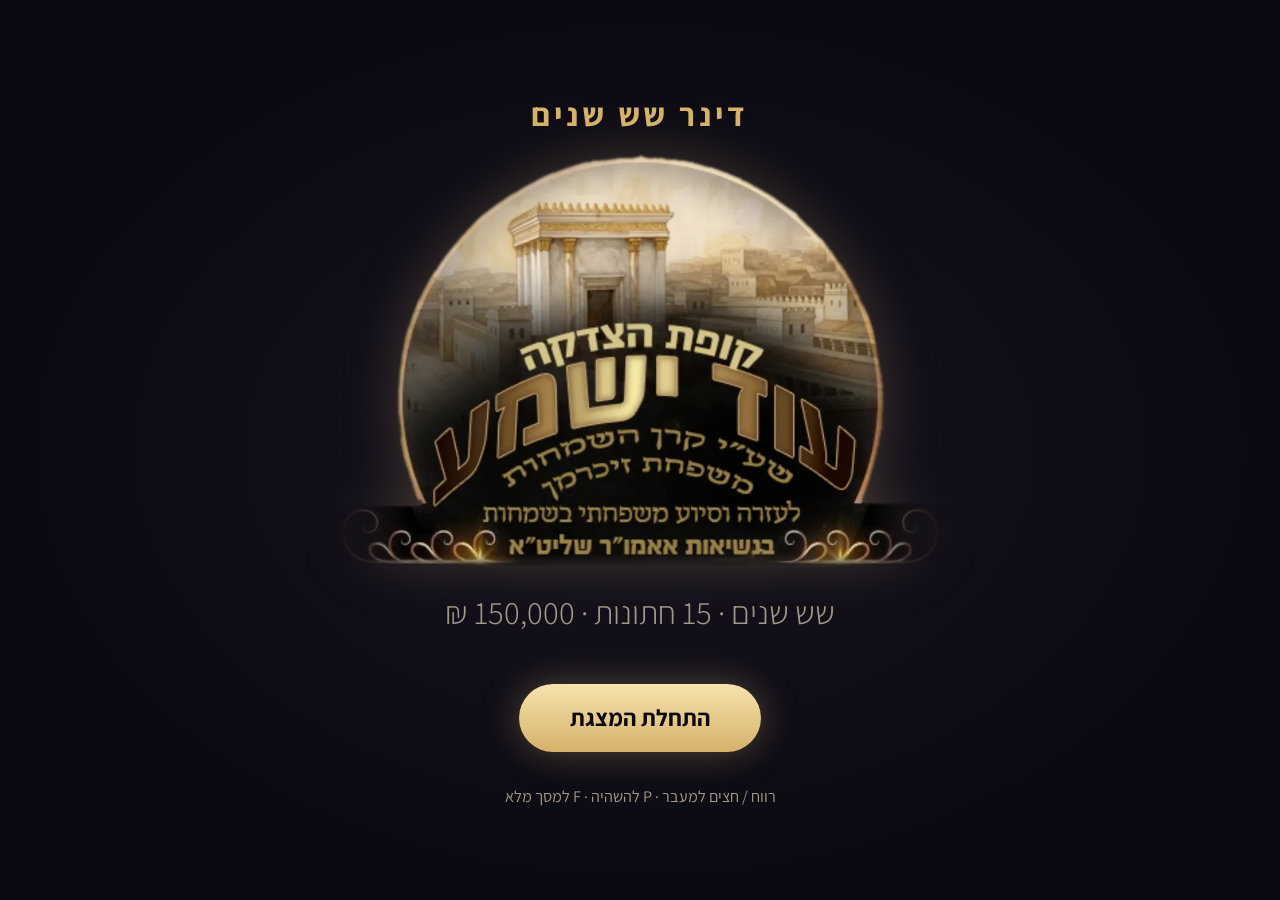
==== commit 944d589a: "Cleaner logo cutout with soft edges Co-Authored-By: Claude Opus 5.5 <noreply@anthropic.com> Claude-S" ====
--- a/index.html
+++ b/index.html
@@ -324,6 +324,22 @@
     </div>
   </section>
 
+  <!-- 13b -->
+  <section class="scene" data-t="13">
+    <div class="wrap">
+      <div class="eyebrow r" style="--d:.2s">החתונה ה־16 כבר בדרך</div>
+      <h1 class="h2 r" style="--d:.7s">מה אם כל אחד מאיתנו יוסיף רק עוד קצת?</h1>
+      <div class="eq r" style="--d:2s">
+        <div class="term"><span class="num">19</span><small>בני משפחה</small></div>
+        <div class="op">×</div>
+        <div class="term"><span class="num">100</span> ₪<small>תוספת בחודש</small></div>
+        <div class="op">=</div>
+        <div class="term gold"><span class="num">22,800</span> ₪<small>בכל שנה</small></div>
+      </div>
+      <h1 class="h1 r gold" style="--d:5s">עוד שתי חתונות בכל שנה</h1>
+    </div>
+  </section>
+
   <!-- 14 -->
   <section class="scene" data-t="15">
     <div class="wrap">
@@ -393,14 +409,14 @@
   <button id="prev" type="button" aria-label="הקודם">›</button>
   <button id="play" type="button" aria-label="השהיה">❚❚</button>
   <button id="next" type="button" aria-label="הבא">‹</button>
-  <span id="count">1 / 18</span>
+  <span id="count">1 / 19</span>
   <button id="fs" type="button" aria-label="מסך מלא">⛶</button>
 </nav>
 
 <script>
 (function(){
   const reduce = matchMedia('(prefers-reduced-motion: reduce)').matches;
-  const LOGO = '[data-uri]';
+  const LOGO = '[data-uri]';
   document.querySelectorAll('.logo-img').forEach(im => { im.src = LOGO; });
   const fmt = n => Math.round(n).toLocaleString('en-US');
 
